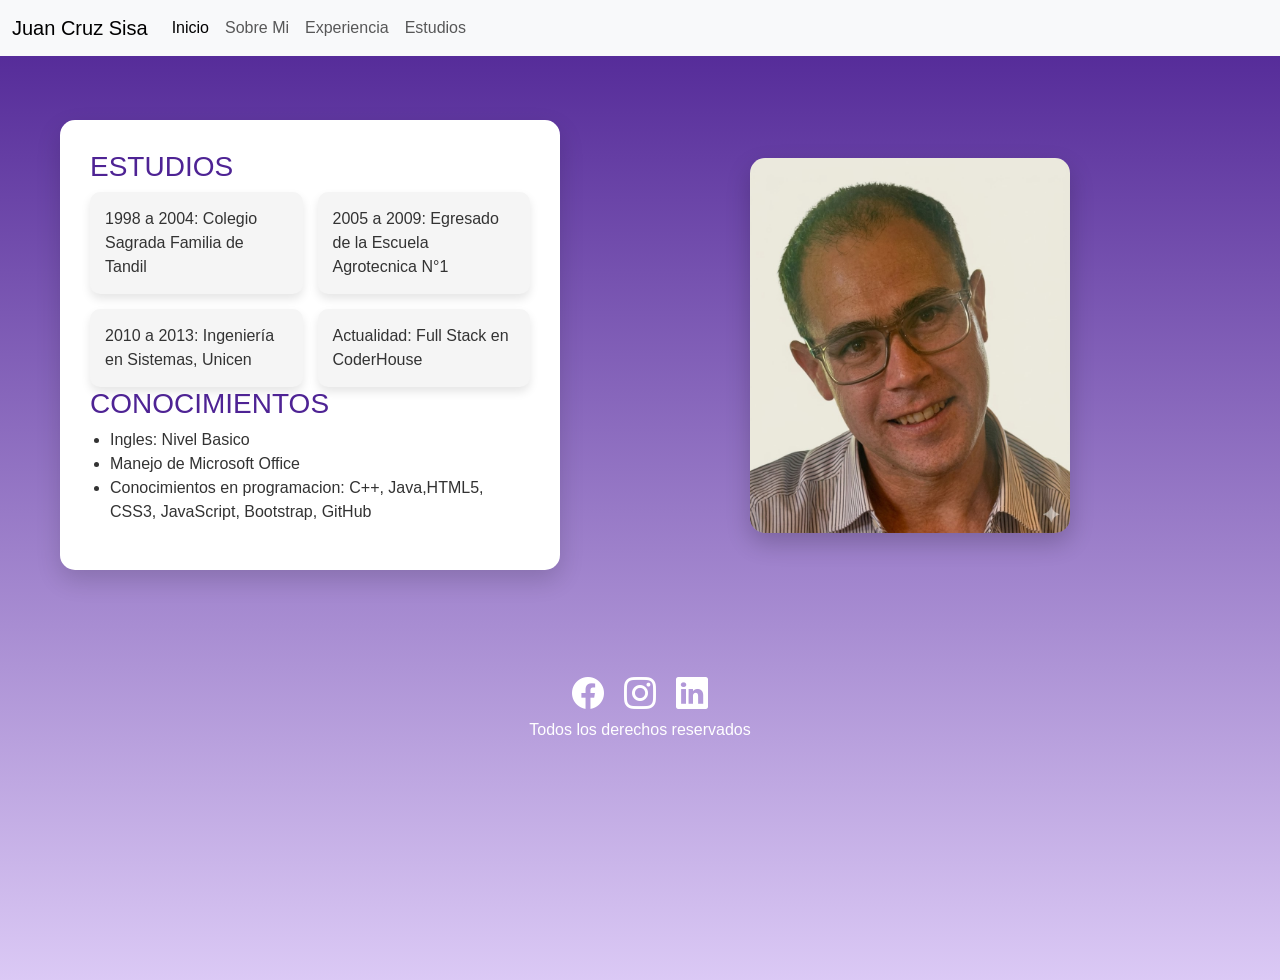
==== pages/estudios.html @ f443e985 "de implementa sass al proyecto" ====
<!DOCTYPE html>
<html lang="en">
<head>
    <meta charset="UTF-8">
    <meta name="viewport" content="width=device-width, initial-scale=1.0">
    <link rel="stylesheet" href="https://cdn.jsdelivr.net/npm/bootstrap-icons@1.11.3/font/bootstrap-icons.min.css">
    <link href="https://cdn.jsdelivr.net/npm/bootstrap@5.3.8/dist/css/bootstrap.min.css" rel="stylesheet" integrity="sha384-sRIl4kxILFvY47J16cr9ZwB07vP4J8+LH7qKQnuqkuIAvNWLzeN8tE5YBujZqJLB" crossorigin="anonymous">
    <link rel="stylesheet" href="../css/estilo.css">
    <title>Estudios</title>
</head>
<body>
    <header>
      <nav class="navbar navbar-expand-lg bg-body-tertiary">
            <div class="container-fluid">
                <a class="navbar-brand" href="#">Juan Cruz Sisa</a>
                <button class="navbar-toggler" type="button" data-bs-toggle="collapse" data-bs-target="#navbarNavAltMarkup" aria-controls="navbarNavAltMarkup" aria-expanded="false" aria-label="Toggle navigation">
                <span class="navbar-toggler-icon"></span>
                </button>
                <div class="collapse navbar-collapse" id="navbarNavAltMarkup">
                    <div class="navbar-nav">
                        <a class="nav-link active" aria-current="page" href="../index.html">Inicio</a>
                        <a class="nav-link" href="../pages/sobreMi.html">Sobre Mi</a>
                        <a class="nav-link" href="../pages/experiencia.html">Experiencia</a>
                        <a class="nav-link" href="../pages/estudios.html">Estudios</a>
                    </div> 
                </div>
            </div>
        </nav>
    </header>
    <main>
       <div class="textos">
        <h3>ESTUDIOS</h3>
        <div class="grid-lista">
        <div class="item">1998 a 2004: Colegio Sagrada Familia de Tandil</div>
        <div class="item">2005 a 2009: Egresado de la Escuela Agrotecnica N°1</div>
        <div class="item">2010 a 2013: Ingeniería en Sistemas, Unicen</div>
        <div class="item">Actualidad: Full Stack en CoderHouse</div>
</div>
        <h3>CONOCIMIENTOS</h3>
        <ul>
            <li>Ingles: Nivel Basico</li>
            <li>Manejo de Microsoft Office</li>
            <li>Conocimientos en programacion: C++, Java,HTML5, CSS3, JavaScript, Bootstrap, GitHub</li>
        </ul>
       </div>
        <div class="imagen">
          <img src="../img/juan.jpg" alt="">        
        </div>
    </main>

    <footer>
      <div class="redesSociales">
          <div class="facebook">
            <a href="https://www.facebook.com/?locale=es_LA" target="_blank">
              <i class="bi bi-facebook" style="font-size: 2rem;"></i>
            </a>
         </div>
          <div class="Instagram">
              <a href="https://www.instagram.com/" target="_blank">
                  <i class="bi bi-instagram" style="font-size: 2rem;"></i>
              </a>
          </div>
           <div class="linkedin">     
             <a href="https://ar.linkedin.com" target="_blank">
                 <i class="bi bi-linkedin" style="font-size: 2rem;"></i>
             </a>
           </div>
      </div>
        <p>Todos los derechos reservados</p>
    </footer>
    <script src="https://cdn.jsdelivr.net/npm/bootstrap@5.3.8/dist/js/bootstrap.bundle.min.js" integrity="sha384-FKyoEForCGlyvwx9Hj09JcYn3nv7wiPVlz7YYwJrWVcXK/BmnVDxM+D2scQbITxI" crossorigin="anonymous"></script>
</body>
</html>
---- css/estilo.css ----
* {
  margin: 0;
  padding: 0;
  box-sizing: border-box;
}

/* BODY */
body {
  font-family: "Segoe UI", sans-serif;
  background: linear-gradient(to bottom, #4E2394, #DBC9F5);
  min-height: 100vh;
  color: #333;
}

/* HEADER */
header {
  position: fixed;
  top: 0;
  width: 100%;
  z-index: 1000;
}

/* MAIN */
main {
  display: flex;
  justify-content: center;
  align-items: center;
  gap: 40px;
  padding: 40px 20px;
  margin-top: 80px;
}

/* CARD */
.textos {
  background: white;
  padding: 30px;
  border-radius: 15px;
  max-width: 500px;
  box-shadow: 0 10px 25px rgba(0, 0, 0, 0.15);
  text-align: left;
}

/* TITULOS */
.textos h1,
.textos h2,
.textos h3 {
  margin-bottom: 15;
  color: #4E2394;
}

/* PARRAFOS */
.textos p {
  margin-bottom: 10;
  line-height: 1.6;
}

/* LISTAS */
.textos ul {
  padding-left: 20px;
  margin-bottom: 20;
}

.textos ul li {
  margin-bottom: 8;
}

/* GRID PARA LISTA DE ESTUDIOS*/
.grid-lista {
  display: grid;
  grid-template-columns: repeat(2, 1fr);
  gap: 15px;
  margin-bottom: 20;
}

.grid-lista .item {
  background: #f5f5f5;
  padding: 15px;
  border-radius: 10px;
  box-shadow: 0 5px 10px rgba(0, 0, 0, 0.1);
}

/* IMAGEN */
.imagen {
  width: 50%;
  display: flex;
  justify-content: center;
}

.imagen img {
  width: 100%;
  max-width: 320px;
  border-radius: 15px;
  box-shadow: 0 10px 25px rgba(0, 0, 0, 0.2);
}

/* BOTONES */
button {
  border-radius: 10px !important;
  padding: 10px 20px !important;
}

/* FOOTER */
footer {
  margin-top: 40px;
  padding: 20px;
  text-align: center;
  color: white;
}

.redesSociales {
  display: flex;
  justify-content: center;
  gap: 20px;
  margin-bottom: 10;
}

.redesSociales a {
  color: white;
  transition: 0.3s;
}

.redesSociales a:hover {
  transform: scale(1.2);
}

/* TABLET */
@media (min-width: 769px) and (max-width: 1024px) {
  main {
    flex-direction: column;
    gap: 30px;
    padding: 30px 20px;
  }
  .textos {
    max-width: 80%;
    text-align: center;
  }
  .imagen {
    width: 100%;
  }
  .imagen img {
    max-width: 280px;
  }
  /* NAVBAR */
  .navbar-brand {
    font-size: 1.2rem;
  }
  .nav-link {
    font-size: 0.95rem;
  }
}
/* CELULAR */
@media (max-width: 768px) {
  main {
    flex-direction: column;
    text-align: center;
  }
  .imagen {
    width: 100%;
  }
  .textos {
    text-align: center;
  }
  .grid-lista {
    grid-template-columns: 1fr;
  }
}

/*# sourceMappingURL=estilo.css.map */
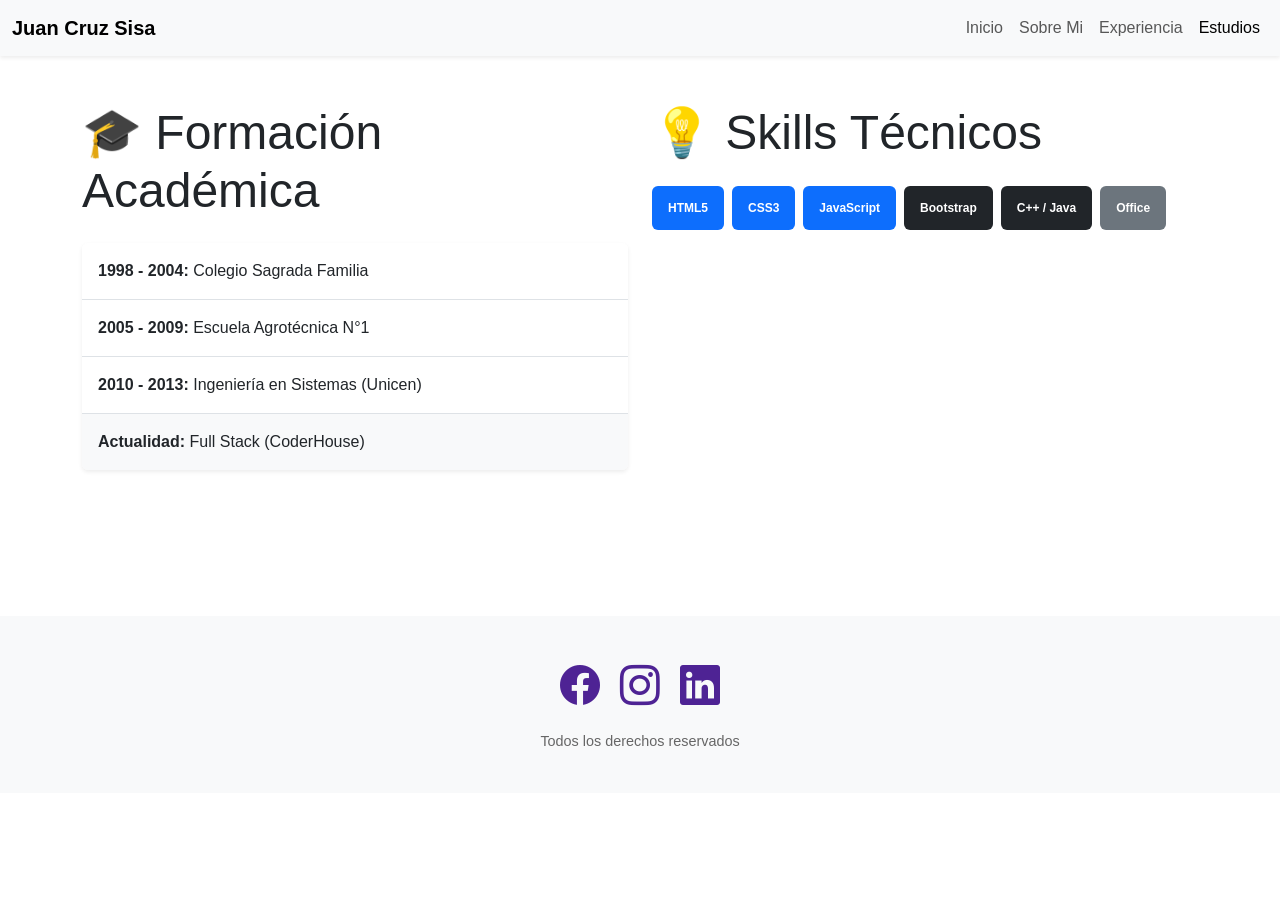
==== commit 2fda8a7b: "se rediseñaron las paginas para que no se vean todas parecidas" ====
--- a/pages/estudios.html
+++ b/pages/estudios.html
@@ -1,73 +1,72 @@
 <!DOCTYPE html>
-<html lang="en">
+<html lang="es">
 <head>
     <meta charset="UTF-8">
     <meta name="viewport" content="width=device-width, initial-scale=1.0">
+    <link href="https://cdn.jsdelivr.net/npm/bootstrap@5.3.8/dist/css/bootstrap.min.css" rel="stylesheet">
+    
     <link rel="stylesheet" href="https://cdn.jsdelivr.net/npm/bootstrap-icons@1.11.3/font/bootstrap-icons.min.css">
-    <link href="https://cdn.jsdelivr.net/npm/bootstrap@5.3.8/dist/css/bootstrap.min.css" rel="stylesheet" integrity="sha384-sRIl4kxILFvY47J16cr9ZwB07vP4J8+LH7qKQnuqkuIAvNWLzeN8tE5YBujZqJLB" crossorigin="anonymous">
+    
     <link rel="stylesheet" href="../css/estilo.css">
     <title>Estudios</title>
 </head>
-<body>
+<body class="estudios">
     <header>
-      <nav class="navbar navbar-expand-lg bg-body-tertiary">
-            <div class="container-fluid">
-                <a class="navbar-brand" href="#">Juan Cruz Sisa</a>
-                <button class="navbar-toggler" type="button" data-bs-toggle="collapse" data-bs-target="#navbarNavAltMarkup" aria-controls="navbarNavAltMarkup" aria-expanded="false" aria-label="Toggle navigation">
-                <span class="navbar-toggler-icon"></span>
-                </button>
-                <div class="collapse navbar-collapse" id="navbarNavAltMarkup">
-                    <div class="navbar-nav">
-                        <a class="nav-link active" aria-current="page" href="../index.html">Inicio</a>
-                        <a class="nav-link" href="../pages/sobreMi.html">Sobre Mi</a>
-                        <a class="nav-link" href="../pages/experiencia.html">Experiencia</a>
-                        <a class="nav-link" href="../pages/estudios.html">Estudios</a>
-                    </div> 
+     <nav class="navbar navbar-expand-lg bg-body-tertiary shadow-sm">
+        <div class="container-fluid">
+            <a class="navbar-brand fw-bold" href="../index.html">Juan Cruz Sisa</a>
+            <button class="navbar-toggler" type="button" data-bs-toggle="collapse" data-bs-target="#navbarNavAltMarkup">
+              <span class="navbar-toggler-icon"></span>
+            </button>
+            <div class="collapse navbar-collapse" id="navbarNavAltMarkup">
+                <div class="navbar-nav ms-auto">
+                    <a class="nav-link" href="../index.html">Inicio</a>
+                    <a class="nav-link" href="sobreMi.html">Sobre Mi</a>
+                    <a class="nav-link" href="experiencia.html">Experiencia</a>
+                    <a class="nav-link active" href="estudios.html">Estudios</a>
+                </div> 
+            </div>
+        </div>
+     </nav>
+    </header>
+    <main class="container py-5">
+        <div class="row">
+           <div class="col-lg-6">
+                <h2 class="mb-4 display-5">🎓 Formación Académica</h2>
+                 <ul class="list-group list-group-flush mb-5 shadow-sm rounded">
+                <li class="list-group-item py-3"><strong>1998 - 2004:</strong> Colegio Sagrada Familia</li>
+                <li class="list-group-item py-3"><strong>2005 - 2009:</strong> Escuela Agrotécnica N°1</li>
+                <li class="list-group-item py-3"><strong>2010 - 2013:</strong> Ingeniería en Sistemas (Unicen)</li>
+                <li class="list-group-item py-3 bg-light"><strong>Actualidad:</strong> Full Stack (CoderHouse)</li>
+              </ul>
+            </div>
+            <div class="col-lg-6">
+               <h2 class="mb-4 display-5">💡 Skills Técnicos</h2>
+                <div class="d-flex flex-wrap gap-2">
+                    <span class="badge bg-primary p-3">HTML5</span>
+                    <span class="badge bg-primary p-3">CSS3</span>
+                    <span class="badge bg-primary p-3">JavaScript</span>
+                    <span class="badge bg-dark p-3">Bootstrap</span>
+                    <span class="badge bg-dark p-3">C++ / Java</span>
+                    <span class="badge bg-secondary p-3">Office</span>
                 </div>
             </div>
-        </nav>
-    </header>
-    <main>
-       <div class="textos">
-        <h3>ESTUDIOS</h3>
-        <div class="grid-lista">
-        <div class="item">1998 a 2004: Colegio Sagrada Familia de Tandil</div>
-        <div class="item">2005 a 2009: Egresado de la Escuela Agrotecnica N°1</div>
-        <div class="item">2010 a 2013: Ingeniería en Sistemas, Unicen</div>
-        <div class="item">Actualidad: Full Stack en CoderHouse</div>
-</div>
-        <h3>CONOCIMIENTOS</h3>
-        <ul>
-            <li>Ingles: Nivel Basico</li>
-            <li>Manejo de Microsoft Office</li>
-            <li>Conocimientos en programacion: C++, Java,HTML5, CSS3, JavaScript, Bootstrap, GitHub</li>
-        </ul>
-       </div>
-        <div class="imagen">
-          <img src="../img/juan.jpg" alt="">        
         </div>
     </main>
-
     <footer>
-      <div class="redesSociales">
-          <div class="facebook">
-            <a href="https://www.facebook.com/?locale=es_LA" target="_blank">
-              <i class="bi bi-facebook" style="font-size: 2rem;"></i>
-            </a>
-         </div>
-          <div class="Instagram">
-              <a href="https://www.instagram.com/" target="_blank">
-                  <i class="bi bi-instagram" style="font-size: 2rem;"></i>
-              </a>
-          </div>
-           <div class="linkedin">     
-             <a href="https://ar.linkedin.com" target="_blank">
-                 <i class="bi bi-linkedin" style="font-size: 2rem;"></i>
-             </a>
-           </div>
-      </div>
-        <p>Todos los derechos reservados</p>
-    </footer>
-    <script src="https://cdn.jsdelivr.net/npm/bootstrap@5.3.8/dist/js/bootstrap.bundle.min.js" integrity="sha384-FKyoEForCGlyvwx9Hj09JcYn3nv7wiPVlz7YYwJrWVcXK/BmnVDxM+D2scQbITxI" crossorigin="anonymous"></script>
+    <div class="redes-container">
+        <a href="https://www.facebook.com/?locale=es_LA" target="_blank">
+            <i class="bi bi-facebook"></i>
+        </a>
+        <a href="https://www.instagram.com/" target="_blank">
+            <i class="bi bi-instagram"></i>
+        </a>
+        <a href="https://ar.linkedin.com" target="_blank">
+            <i class="bi bi-linkedin"></i>
+        </a>
+    </div>
+    <p>Todos los derechos reservados</p>
+</footer>
+    <script src="https://cdn.jsdelivr.net/npm/bootstrap@5.3.8/dist/js/bootstrap.bundle.min.js"></script>
 </body>
 </html>
--- a/css/estilo.css
+++ b/css/estilo.css
@@ -4,123 +4,80 @@
   box-sizing: border-box;
 }
 
-/* BODY */
 body {
   font-family: "Segoe UI", sans-serif;
-  background: linear-gradient(to bottom, #4E2394, #DBC9F5);
   min-height: 100vh;
-  color: #333;
+  background-color: #ffffff;
+  color: #212529;
 }
 
-/* HEADER */
-header {
-  position: fixed;
-  top: 0;
-  width: 100%;
-  z-index: 1000;
-}
-
-/* MAIN */
-main {
+.hero-section {
+  min-height: 90vh;
   display: flex;
+  flex-direction: row;
   justify-content: center;
   align-items: center;
-  gap: 40px;
-  padding: 40px 20px;
-  margin-top: 80px;
+  padding: 80px 0;
+  background: transparent;
 }
-
-/* CARD */
-.textos {
-  background: white;
-  padding: 30px;
-  border-radius: 15px;
-  max-width: 500px;
-  box-shadow: 0 10px 25px rgba(0, 0, 0, 0.15);
-  text-align: left;
+@media (max-width: 768px) {
+  .hero-section {
+    flex-direction: column;
+    text-align: center;
+  }
 }
-
-/* TITULOS */
-.textos h1,
-.textos h2,
-.textos h3 {
-  margin-bottom: 15;
+.hero-section .textos h1 {
+  font-size: 3.5rem;
+  margin-bottom: 20px;
   color: #4E2394;
 }
 
-/* PARRAFOS */
-.textos p {
-  margin-bottom: 10;
-  line-height: 1.6;
+.card {
+  transition: all 0.4s ease-in-out;
+  background: #ffffff;
+  border-radius: 15px;
+  box-shadow: 0 8px 20px rgba(0, 0, 0, 0.06);
+}
+.card:hover {
+  transform: translateY(-8px);
 }
 
-/* LISTAS */
-.textos ul {
-  padding-left: 20px;
-  margin-bottom: 20;
+footer {
+  display: flex;
+  flex-direction: column;
+  align-items: center;
+  justify-content: center;
+  padding: 40px 0;
+  background-color: #f8f9fa;
+  margin-top: 50px;
+  width: 100%;
 }
-
-.textos ul li {
-  margin-bottom: 8;
+footer .redes-container {
+  display: flex;
+  flex-direction: row;
+  justify-content: center;
+  align-items: center;
+  gap: 20px;
+  margin-bottom: 15px;
 }
-
-/* GRID PARA LISTA DE ESTUDIOS*/
-.grid-lista {
-  display: grid;
-  grid-template-columns: repeat(2, 1fr);
-  gap: 15px;
-  margin-bottom: 20;
+footer .redes-container a {
+  display: inline-block;
+  color: #4E2394;
+  text-decoration: none;
+  transition: all 0.3s ease-in-out;
 }
-
-.grid-lista .item {
-  background: #f5f5f5;
-  padding: 15px;
-  border-radius: 10px;
-  box-shadow: 0 5px 10px rgba(0, 0, 0, 0.1);
+footer .redes-container a i {
+  font-size: 2.5rem;
+  display: block;
 }
-
-/* IMAGEN */
-.imagen {
-  width: 50%;
-  display: flex;
-  justify-content: center;
+footer .redes-container a:hover {
+  transform: translateY(-5px);
+  color: #6c757d;
 }
-
-.imagen img {
-  width: 100%;
-  max-width: 320px;
-  border-radius: 15px;
-  box-shadow: 0 10px 25px rgba(0, 0, 0, 0.2);
-}
-
-/* BOTONES */
-button {
-  border-radius: 10px !important;
-  padding: 10px 20px !important;
-}
-
-/* FOOTER */
-footer {
-  margin-top: 40px;
-  padding: 20px;
-  text-align: center;
-  color: white;
-}
-
-.redesSociales {
-  display: flex;
-  justify-content: center;
-  gap: 20px;
-  margin-bottom: 10;
-}
-
-.redesSociales a {
-  color: white;
-  transition: 0.3s;
-}
-
-.redesSociales a:hover {
-  transform: scale(1.2);
+footer p {
+  color: #666;
+  font-size: 0.9rem;
+  margin: 0;
 }
 
 /* TABLET */
@@ -163,6 +120,12 @@
   .grid-lista {
     grid-template-columns: 1fr;
   }
+  .hero-section {
+    text-align: center;
+  }
+  .hero-section .textos h1 {
+    font-size: 2.5rem;
+  }
 }
 
 /*# sourceMappingURL=estilo.css.map */
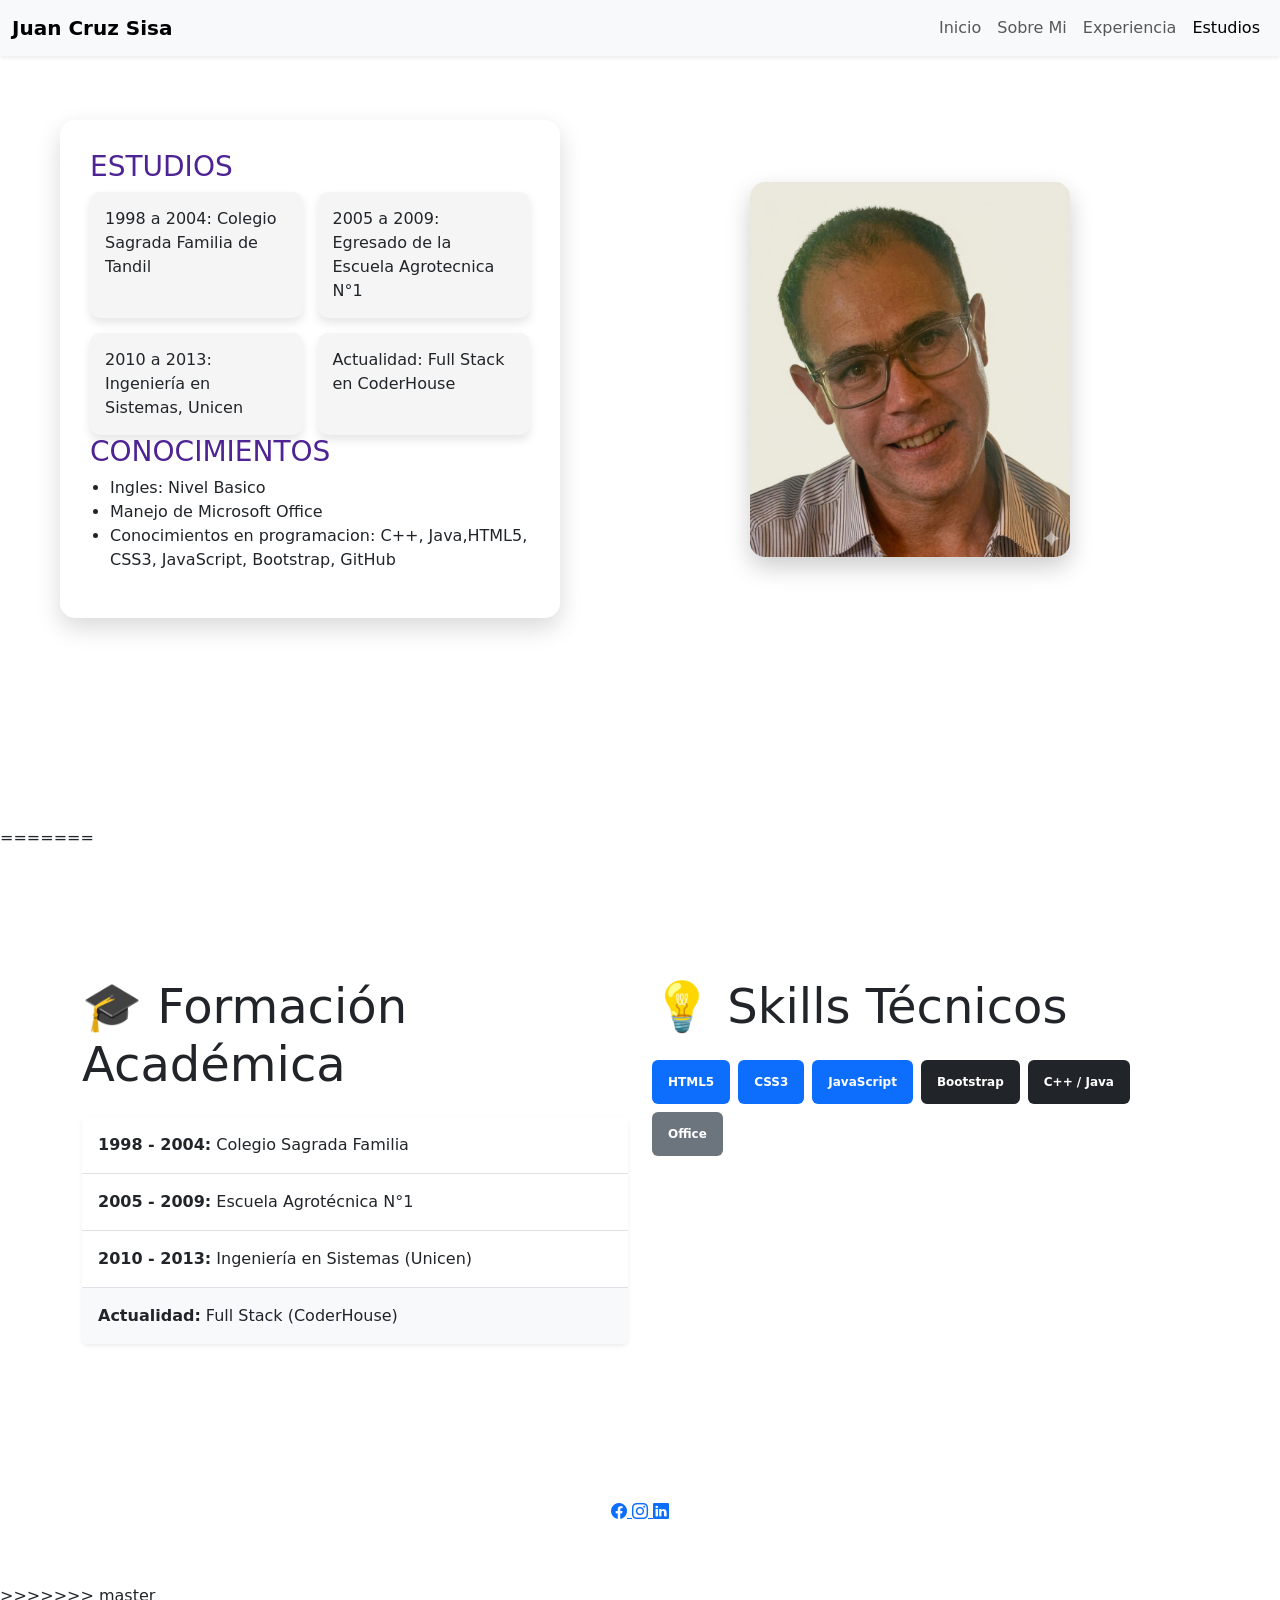
==== commit 63b54856: "Solucionando historias no relacionadas" ====
--- a/pages/estudios.html
+++ b/pages/estudios.html
@@ -1,4 +1,75 @@
 <!DOCTYPE html>
+<html lang="en">
+<head>
+    <meta charset="UTF-8">
+    <meta name="viewport" content="width=device-width, initial-scale=1.0">
+    <link rel="stylesheet" href="https://cdn.jsdelivr.net/npm/bootstrap-icons@1.11.3/font/bootstrap-icons.min.css">
+    <link href="https://cdn.jsdelivr.net/npm/bootstrap@5.3.8/dist/css/bootstrap.min.css" rel="stylesheet" integrity="sha384-sRIl4kxILFvY47J16cr9ZwB07vP4J8+LH7qKQnuqkuIAvNWLzeN8tE5YBujZqJLB" crossorigin="anonymous">
+    <link rel="stylesheet" href="../css/estilo.css">
+    <title>Estudios</title>
+</head>
+<body>
+    <header>
+      <nav class="navbar navbar-expand-lg bg-body-tertiary">
+            <div class="container-fluid">
+                <a class="navbar-brand" href="#">Juan Cruz Sisa</a>
+                <button class="navbar-toggler" type="button" data-bs-toggle="collapse" data-bs-target="#navbarNavAltMarkup" aria-controls="navbarNavAltMarkup" aria-expanded="false" aria-label="Toggle navigation">
+                <span class="navbar-toggler-icon"></span>
+                </button>
+                <div class="collapse navbar-collapse" id="navbarNavAltMarkup">
+                    <div class="navbar-nav">
+                        <a class="nav-link active" aria-current="page" href="../index.html">Inicio</a>
+                        <a class="nav-link" href="../pages/sobreMi.html">Sobre Mi</a>
+                        <a class="nav-link" href="../pages/experiencia.html">Experiencia</a>
+                        <a class="nav-link" href="../pages/estudios.html">Estudios</a>
+                    </div> 
+                </div>
+            </div>
+        </nav>
+    </header>
+    <main>
+       <div class="textos">
+        <h3>ESTUDIOS</h3>
+        <div class="grid-lista">
+        <div class="item">1998 a 2004: Colegio Sagrada Familia de Tandil</div>
+        <div class="item">2005 a 2009: Egresado de la Escuela Agrotecnica N°1</div>
+        <div class="item">2010 a 2013: Ingeniería en Sistemas, Unicen</div>
+        <div class="item">Actualidad: Full Stack en CoderHouse</div>
+</div>
+        <h3>CONOCIMIENTOS</h3>
+        <ul>
+            <li>Ingles: Nivel Basico</li>
+            <li>Manejo de Microsoft Office</li>
+            <li>Conocimientos en programacion: C++, Java,HTML5, CSS3, JavaScript, Bootstrap, GitHub</li>
+        </ul>
+       </div>
+        <div class="imagen">
+          <img src="../img/juan.jpg" alt="">        
+        </div>
+    </main>
+
+    <footer>
+      <div class="redesSociales">
+          <div class="facebook">
+            <a href="https://www.facebook.com/?locale=es_LA" target="_blank">
+              <i class="bi bi-facebook" style="font-size: 2rem;"></i>
+            </a>
+         </div>
+          <div class="Instagram">
+              <a href="https://www.instagram.com/" target="_blank">
+                  <i class="bi bi-instagram" style="font-size: 2rem;"></i>
+              </a>
+          </div>
+           <div class="linkedin">     
+             <a href="https://ar.linkedin.com" target="_blank">
+                 <i class="bi bi-linkedin" style="font-size: 2rem;"></i>
+             </a>
+           </div>
+      </div>
+        <p>Todos los derechos reservados</p>
+    </footer>
+    <script src="https://cdn.jsdelivr.net/npm/bootstrap@5.3.8/dist/js/bootstrap.bundle.min.js" integrity="sha384-FKyoEForCGlyvwx9Hj09JcYn3nv7wiPVlz7YYwJrWVcXK/BmnVDxM+D2scQbITxI" crossorigin="anonymous"></script>
+=======
 <html lang="es">
 <head>
     <meta charset="UTF-8">
@@ -68,5 +139,6 @@
     <p>Todos los derechos reservados</p>
 </footer>
     <script src="https://cdn.jsdelivr.net/npm/bootstrap@5.3.8/dist/js/bootstrap.bundle.min.js"></script>
+>>>>>>> master
 </body>
 </html>
--- a/css/estilo.css
+++ b/css/estilo.css
@@ -4,6 +4,125 @@
   box-sizing: border-box;
 }
 
+<<<<<<< HEAD
+/* BODY */
+body {
+  font-family: "Segoe UI", sans-serif;
+  background: linear-gradient(to bottom, #4E2394, #DBC9F5);
+  min-height: 100vh;
+  color: #333;
+}
+
+/* HEADER */
+header {
+  position: fixed;
+  top: 0;
+  width: 100%;
+  z-index: 1000;
+}
+
+/* MAIN */
+main {
+  display: flex;
+  justify-content: center;
+  align-items: center;
+  gap: 40px;
+  padding: 40px 20px;
+  margin-top: 80px;
+}
+
+/* CARD */
+.textos {
+  background: white;
+  padding: 30px;
+  border-radius: 15px;
+  max-width: 500px;
+  box-shadow: 0 10px 25px rgba(0, 0, 0, 0.15);
+  text-align: left;
+}
+
+/* TITULOS */
+.textos h1,
+.textos h2,
+.textos h3 {
+  margin-bottom: 15;
+  color: #4E2394;
+}
+
+/* PARRAFOS */
+.textos p {
+  margin-bottom: 10;
+  line-height: 1.6;
+}
+
+/* LISTAS */
+.textos ul {
+  padding-left: 20px;
+  margin-bottom: 20;
+}
+
+.textos ul li {
+  margin-bottom: 8;
+}
+
+/* GRID PARA LISTA DE ESTUDIOS*/
+.grid-lista {
+  display: grid;
+  grid-template-columns: repeat(2, 1fr);
+  gap: 15px;
+  margin-bottom: 20;
+}
+
+.grid-lista .item {
+  background: #f5f5f5;
+  padding: 15px;
+  border-radius: 10px;
+  box-shadow: 0 5px 10px rgba(0, 0, 0, 0.1);
+}
+
+/* IMAGEN */
+.imagen {
+  width: 50%;
+  display: flex;
+  justify-content: center;
+}
+
+.imagen img {
+  width: 100%;
+  max-width: 320px;
+  border-radius: 15px;
+  box-shadow: 0 10px 25px rgba(0, 0, 0, 0.2);
+}
+
+/* BOTONES */
+button {
+  border-radius: 10px !important;
+  padding: 10px 20px !important;
+}
+
+/* FOOTER */
+footer {
+  margin-top: 40px;
+  padding: 20px;
+  text-align: center;
+  color: white;
+}
+
+.redesSociales {
+  display: flex;
+  justify-content: center;
+  gap: 20px;
+  margin-bottom: 10;
+}
+
+.redesSociales a {
+  color: white;
+  transition: 0.3s;
+}
+
+.redesSociales a:hover {
+  transform: scale(1.2);
+=======
 body {
   font-family: "Segoe UI", sans-serif;
   min-height: 100vh;
@@ -78,6 +197,7 @@
   color: #666;
   font-size: 0.9rem;
   margin: 0;
+>>>>>>> master
 }
 
 /* TABLET */
@@ -120,12 +240,15 @@
   .grid-lista {
     grid-template-columns: 1fr;
   }
+<<<<<<< HEAD
+=======
   .hero-section {
     text-align: center;
   }
   .hero-section .textos h1 {
     font-size: 2.5rem;
   }
+>>>>>>> master
 }
 
 /*# sourceMappingURL=estilo.css.map */
--- a/css/estilo.css
+++ b/css/estilo.css
@@ -4,6 +4,125 @@
   box-sizing: border-box;
 }
 
+<<<<<<< HEAD
+/* BODY */
+body {
+  font-family: "Segoe UI", sans-serif;
+  background: linear-gradient(to bottom, #4E2394, #DBC9F5);
+  min-height: 100vh;
+  color: #333;
+}
+
+/* HEADER */
+header {
+  position: fixed;
+  top: 0;
+  width: 100%;
+  z-index: 1000;
+}
+
+/* MAIN */
+main {
+  display: flex;
+  justify-content: center;
+  align-items: center;
+  gap: 40px;
+  padding: 40px 20px;
+  margin-top: 80px;
+}
+
+/* CARD */
+.textos {
+  background: white;
+  padding: 30px;
+  border-radius: 15px;
+  max-width: 500px;
+  box-shadow: 0 10px 25px rgba(0, 0, 0, 0.15);
+  text-align: left;
+}
+
+/* TITULOS */
+.textos h1,
+.textos h2,
+.textos h3 {
+  margin-bottom: 15;
+  color: #4E2394;
+}
+
+/* PARRAFOS */
+.textos p {
+  margin-bottom: 10;
+  line-height: 1.6;
+}
+
+/* LISTAS */
+.textos ul {
+  padding-left: 20px;
+  margin-bottom: 20;
+}
+
+.textos ul li {
+  margin-bottom: 8;
+}
+
+/* GRID PARA LISTA DE ESTUDIOS*/
+.grid-lista {
+  display: grid;
+  grid-template-columns: repeat(2, 1fr);
+  gap: 15px;
+  margin-bottom: 20;
+}
+
+.grid-lista .item {
+  background: #f5f5f5;
+  padding: 15px;
+  border-radius: 10px;
+  box-shadow: 0 5px 10px rgba(0, 0, 0, 0.1);
+}
+
+/* IMAGEN */
+.imagen {
+  width: 50%;
+  display: flex;
+  justify-content: center;
+}
+
+.imagen img {
+  width: 100%;
+  max-width: 320px;
+  border-radius: 15px;
+  box-shadow: 0 10px 25px rgba(0, 0, 0, 0.2);
+}
+
+/* BOTONES */
+button {
+  border-radius: 10px !important;
+  padding: 10px 20px !important;
+}
+
+/* FOOTER */
+footer {
+  margin-top: 40px;
+  padding: 20px;
+  text-align: center;
+  color: white;
+}
+
+.redesSociales {
+  display: flex;
+  justify-content: center;
+  gap: 20px;
+  margin-bottom: 10;
+}
+
+.redesSociales a {
+  color: white;
+  transition: 0.3s;
+}
+
+.redesSociales a:hover {
+  transform: scale(1.2);
+=======
 body {
   font-family: "Segoe UI", sans-serif;
   min-height: 100vh;
@@ -78,6 +197,7 @@
   color: #666;
   font-size: 0.9rem;
   margin: 0;
+>>>>>>> master
 }
 
 /* TABLET */
@@ -120,12 +240,15 @@
   .grid-lista {
     grid-template-columns: 1fr;
   }
+<<<<<<< HEAD
+=======
   .hero-section {
     text-align: center;
   }
   .hero-section .textos h1 {
     font-size: 2.5rem;
   }
+>>>>>>> master
 }
 
 /*# sourceMappingURL=estilo.css.map */
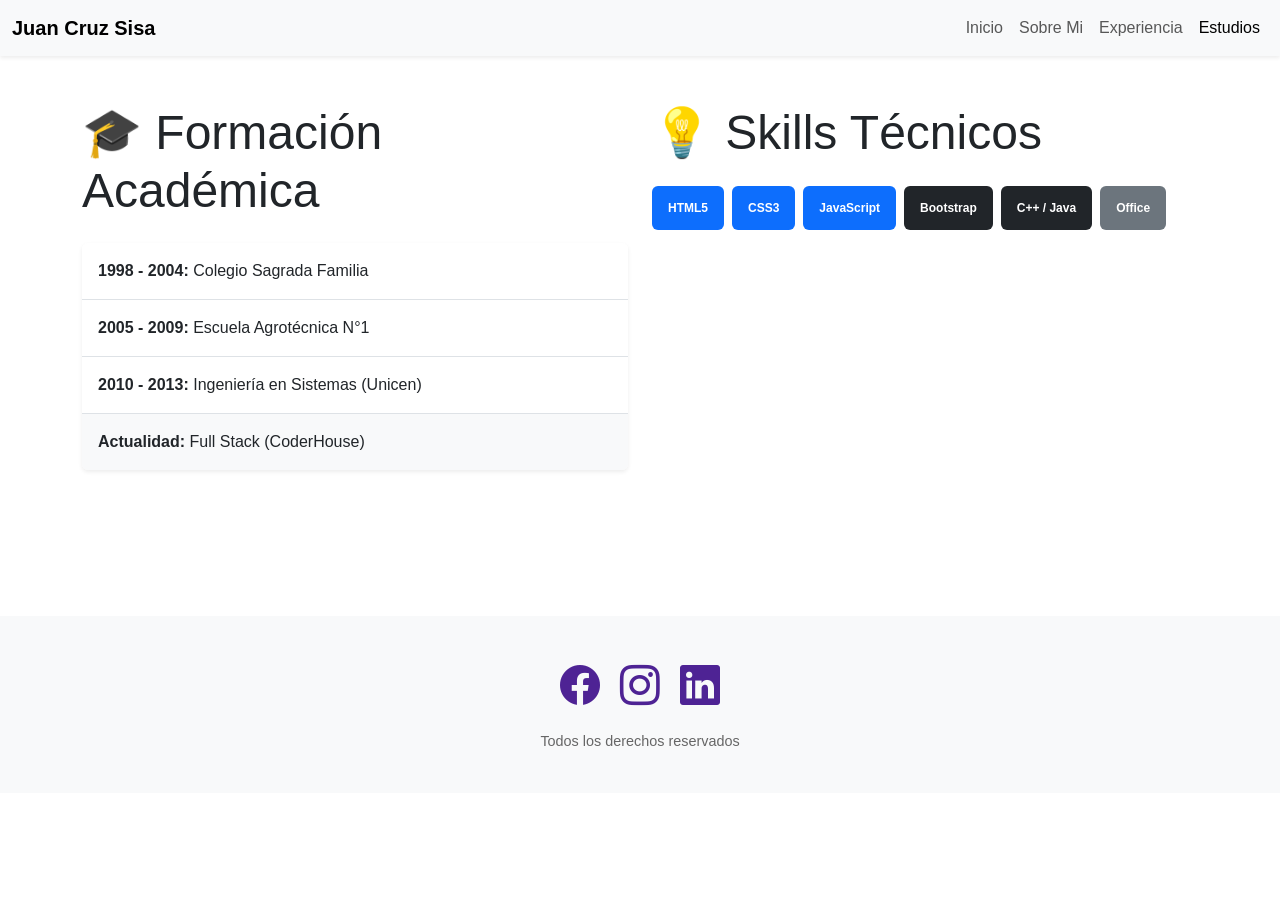
==== commit 916dbc3b: "se corrigieron errores" ====
--- a/pages/estudios.html
+++ b/pages/estudios.html
@@ -1,75 +1,4 @@
 <!DOCTYPE html>
-<html lang="en">
-<head>
-    <meta charset="UTF-8">
-    <meta name="viewport" content="width=device-width, initial-scale=1.0">
-    <link rel="stylesheet" href="https://cdn.jsdelivr.net/npm/bootstrap-icons@1.11.3/font/bootstrap-icons.min.css">
-    <link href="https://cdn.jsdelivr.net/npm/bootstrap@5.3.8/dist/css/bootstrap.min.css" rel="stylesheet" integrity="sha384-sRIl4kxILFvY47J16cr9ZwB07vP4J8+LH7qKQnuqkuIAvNWLzeN8tE5YBujZqJLB" crossorigin="anonymous">
-    <link rel="stylesheet" href="../css/estilo.css">
-    <title>Estudios</title>
-</head>
-<body>
-    <header>
-      <nav class="navbar navbar-expand-lg bg-body-tertiary">
-            <div class="container-fluid">
-                <a class="navbar-brand" href="#">Juan Cruz Sisa</a>
-                <button class="navbar-toggler" type="button" data-bs-toggle="collapse" data-bs-target="#navbarNavAltMarkup" aria-controls="navbarNavAltMarkup" aria-expanded="false" aria-label="Toggle navigation">
-                <span class="navbar-toggler-icon"></span>
-                </button>
-                <div class="collapse navbar-collapse" id="navbarNavAltMarkup">
-                    <div class="navbar-nav">
-                        <a class="nav-link active" aria-current="page" href="../index.html">Inicio</a>
-                        <a class="nav-link" href="../pages/sobreMi.html">Sobre Mi</a>
-                        <a class="nav-link" href="../pages/experiencia.html">Experiencia</a>
-                        <a class="nav-link" href="../pages/estudios.html">Estudios</a>
-                    </div> 
-                </div>
-            </div>
-        </nav>
-    </header>
-    <main>
-       <div class="textos">
-        <h3>ESTUDIOS</h3>
-        <div class="grid-lista">
-        <div class="item">1998 a 2004: Colegio Sagrada Familia de Tandil</div>
-        <div class="item">2005 a 2009: Egresado de la Escuela Agrotecnica N°1</div>
-        <div class="item">2010 a 2013: Ingeniería en Sistemas, Unicen</div>
-        <div class="item">Actualidad: Full Stack en CoderHouse</div>
-</div>
-        <h3>CONOCIMIENTOS</h3>
-        <ul>
-            <li>Ingles: Nivel Basico</li>
-            <li>Manejo de Microsoft Office</li>
-            <li>Conocimientos en programacion: C++, Java,HTML5, CSS3, JavaScript, Bootstrap, GitHub</li>
-        </ul>
-       </div>
-        <div class="imagen">
-          <img src="../img/juan.jpg" alt="">        
-        </div>
-    </main>
-
-    <footer>
-      <div class="redesSociales">
-          <div class="facebook">
-            <a href="https://www.facebook.com/?locale=es_LA" target="_blank">
-              <i class="bi bi-facebook" style="font-size: 2rem;"></i>
-            </a>
-         </div>
-          <div class="Instagram">
-              <a href="https://www.instagram.com/" target="_blank">
-                  <i class="bi bi-instagram" style="font-size: 2rem;"></i>
-              </a>
-          </div>
-           <div class="linkedin">     
-             <a href="https://ar.linkedin.com" target="_blank">
-                 <i class="bi bi-linkedin" style="font-size: 2rem;"></i>
-             </a>
-           </div>
-      </div>
-        <p>Todos los derechos reservados</p>
-    </footer>
-    <script src="https://cdn.jsdelivr.net/npm/bootstrap@5.3.8/dist/js/bootstrap.bundle.min.js" integrity="sha384-FKyoEForCGlyvwx9Hj09JcYn3nv7wiPVlz7YYwJrWVcXK/BmnVDxM+D2scQbITxI" crossorigin="anonymous"></script>
-=======
 <html lang="es">
 <head>
     <meta charset="UTF-8">
@@ -139,6 +68,5 @@
     <p>Todos los derechos reservados</p>
 </footer>
     <script src="https://cdn.jsdelivr.net/npm/bootstrap@5.3.8/dist/js/bootstrap.bundle.min.js"></script>
->>>>>>> master
 </body>
 </html>
--- a/css/estilo.css
+++ b/css/estilo.css
@@ -4,125 +4,6 @@
   box-sizing: border-box;
 }
 
-<<<<<<< HEAD
-/* BODY */
-body {
-  font-family: "Segoe UI", sans-serif;
-  background: linear-gradient(to bottom, #4E2394, #DBC9F5);
-  min-height: 100vh;
-  color: #333;
-}
-
-/* HEADER */
-header {
-  position: fixed;
-  top: 0;
-  width: 100%;
-  z-index: 1000;
-}
-
-/* MAIN */
-main {
-  display: flex;
-  justify-content: center;
-  align-items: center;
-  gap: 40px;
-  padding: 40px 20px;
-  margin-top: 80px;
-}
-
-/* CARD */
-.textos {
-  background: white;
-  padding: 30px;
-  border-radius: 15px;
-  max-width: 500px;
-  box-shadow: 0 10px 25px rgba(0, 0, 0, 0.15);
-  text-align: left;
-}
-
-/* TITULOS */
-.textos h1,
-.textos h2,
-.textos h3 {
-  margin-bottom: 15;
-  color: #4E2394;
-}
-
-/* PARRAFOS */
-.textos p {
-  margin-bottom: 10;
-  line-height: 1.6;
-}
-
-/* LISTAS */
-.textos ul {
-  padding-left: 20px;
-  margin-bottom: 20;
-}
-
-.textos ul li {
-  margin-bottom: 8;
-}
-
-/* GRID PARA LISTA DE ESTUDIOS*/
-.grid-lista {
-  display: grid;
-  grid-template-columns: repeat(2, 1fr);
-  gap: 15px;
-  margin-bottom: 20;
-}
-
-.grid-lista .item {
-  background: #f5f5f5;
-  padding: 15px;
-  border-radius: 10px;
-  box-shadow: 0 5px 10px rgba(0, 0, 0, 0.1);
-}
-
-/* IMAGEN */
-.imagen {
-  width: 50%;
-  display: flex;
-  justify-content: center;
-}
-
-.imagen img {
-  width: 100%;
-  max-width: 320px;
-  border-radius: 15px;
-  box-shadow: 0 10px 25px rgba(0, 0, 0, 0.2);
-}
-
-/* BOTONES */
-button {
-  border-radius: 10px !important;
-  padding: 10px 20px !important;
-}
-
-/* FOOTER */
-footer {
-  margin-top: 40px;
-  padding: 20px;
-  text-align: center;
-  color: white;
-}
-
-.redesSociales {
-  display: flex;
-  justify-content: center;
-  gap: 20px;
-  margin-bottom: 10;
-}
-
-.redesSociales a {
-  color: white;
-  transition: 0.3s;
-}
-
-.redesSociales a:hover {
-  transform: scale(1.2);
-=======
 body {
   font-family: "Segoe UI", sans-serif;
   min-height: 100vh;
@@ -197,7 +78,6 @@
   color: #666;
   font-size: 0.9rem;
   margin: 0;
->>>>>>> master
 }
 
 /* TABLET */
@@ -240,15 +120,12 @@
   .grid-lista {
     grid-template-columns: 1fr;
   }
-<<<<<<< HEAD
-=======
-  .hero-section {
+  gi .hero-section {
     text-align: center;
   }
-  .hero-section .textos h1 {
+  gi .hero-section .textos h1 {
     font-size: 2.5rem;
   }
->>>>>>> master
 }
 
 /*# sourceMappingURL=estilo.css.map */
